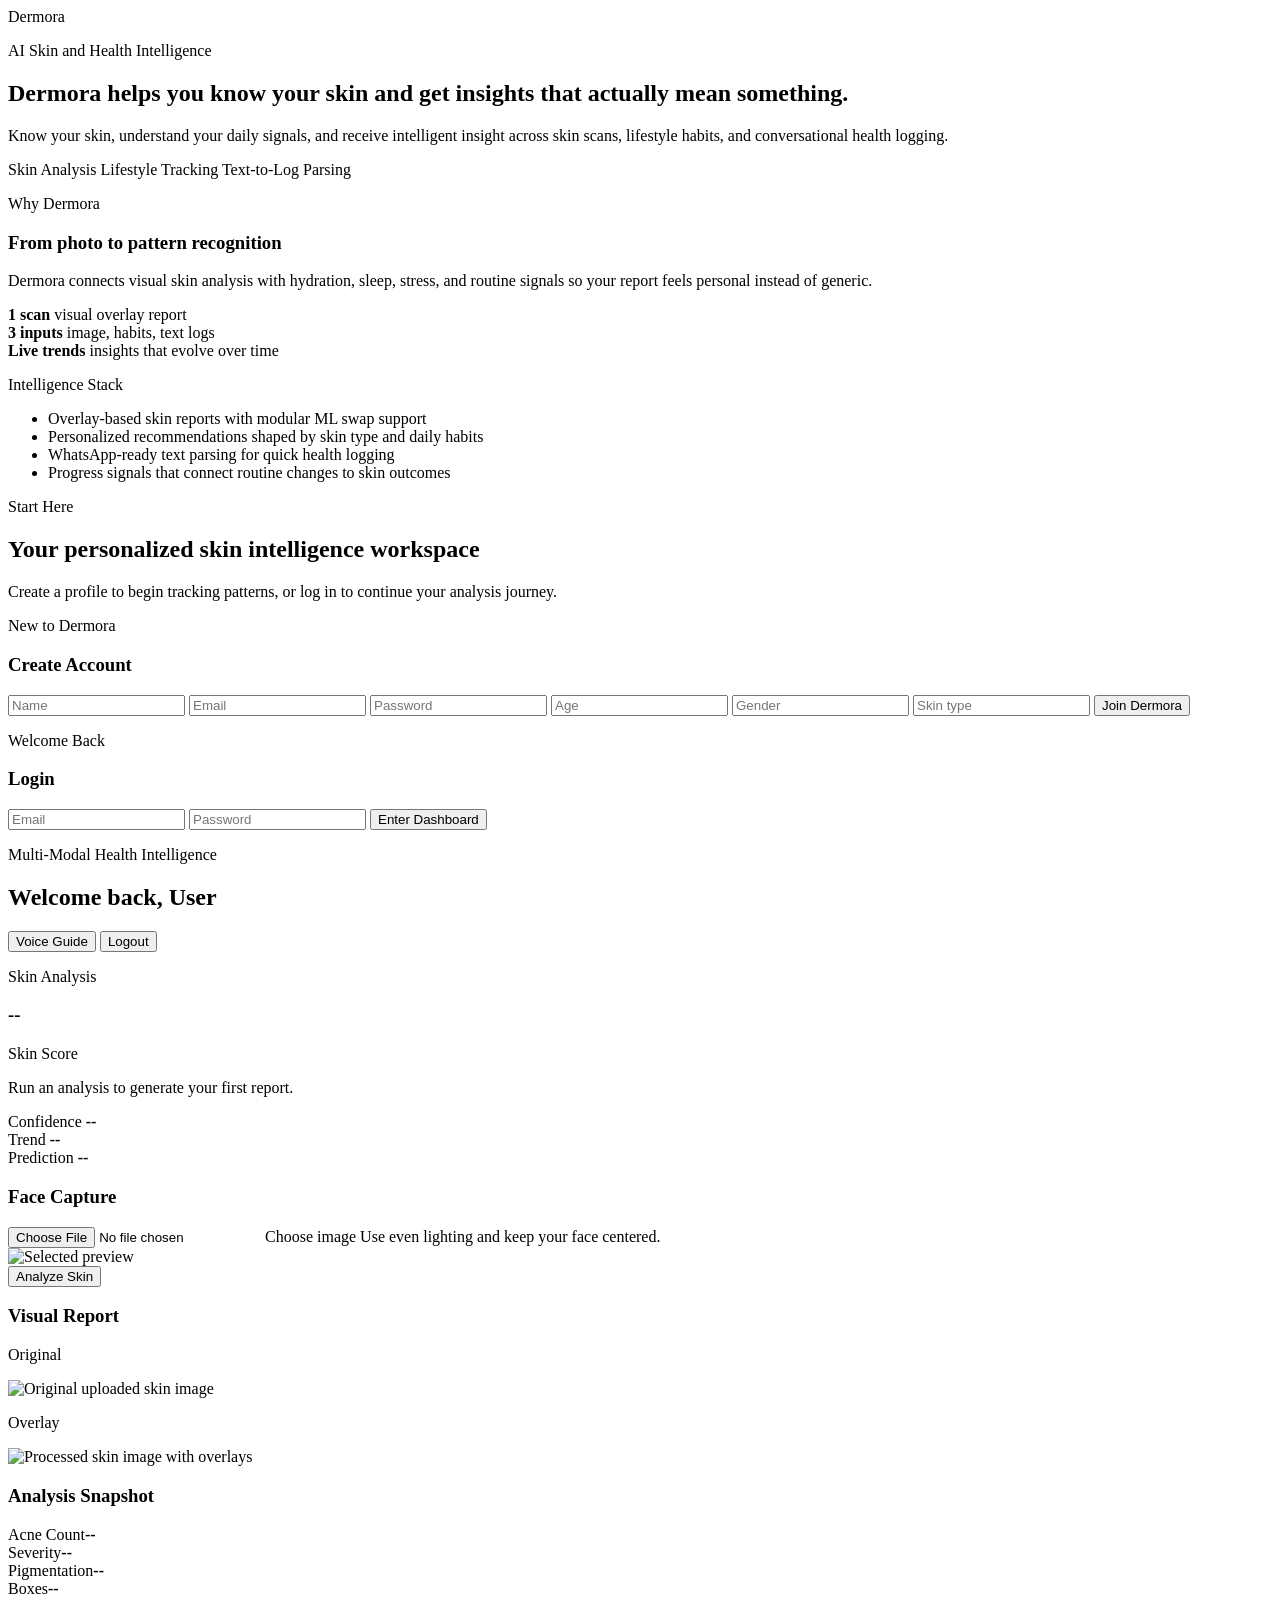
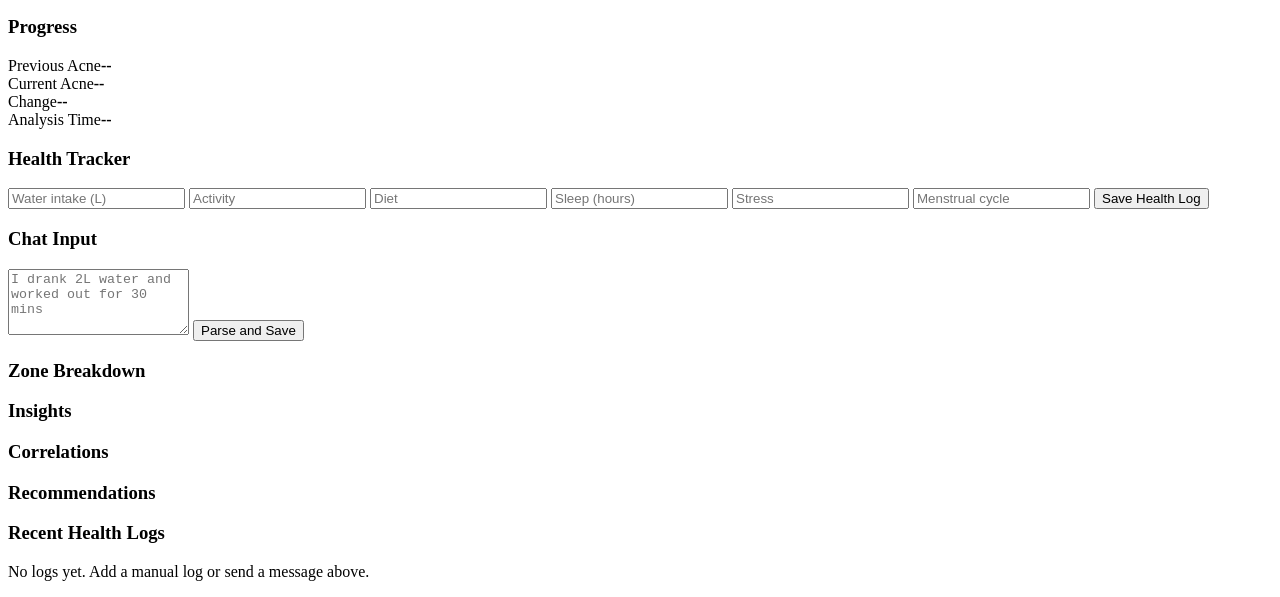
==== frontend/index.html @ c45fa4d7 "feat: add auth, MongoDB, lifestyle tracking, NLP logging, and intelligent insights pipeline  - JWT a" ====
﻿<!DOCTYPE html>
<html lang="en">
  <head>
    <meta charset="UTF-8" />
    <meta name="viewport" content="width=device-width, initial-scale=1.0" />
    <title>Dermora Health Intelligence</title>
    <link rel="stylesheet" href="/assets/styles.css" />
  </head>
  <body>
    <main class="app-shell">
      <section id="auth-screen" class="screen auth-screen">
        <div class="auth-orb auth-orb-one"></div>
        <div class="auth-orb auth-orb-two"></div>
        <div class="auth-orb auth-orb-three"></div>

        <div class="hero-card landing-shell">
          <div class="landing-story">
            <div class="brand-ribbon">Dermora</div>
            <p class="eyebrow">AI Skin and Health Intelligence</p>
            <h1>
              <span class="brand-mark">Dermora</span>
              helps you know your skin and get insights that actually mean something.
            </h1>
            <p class="subcopy slogan-copy">
              Know your skin, understand your daily signals, and receive intelligent
              insight across skin scans, lifestyle habits, and conversational health logging.
            </p>

            <div class="hero-chip-row">
              <span class="hero-chip">Skin Analysis</span>
              <span class="hero-chip">Lifestyle Tracking</span>
              <span class="hero-chip">Text-to-Log Parsing</span>
            </div>

            <div class="intro-grid">
              <article class="intro-panel spotlight-panel">
                <p class="panel-label">Why Dermora</p>
                <h3>From photo to pattern recognition</h3>
                <p>
                  Dermora connects visual skin analysis with hydration, sleep, stress,
                  and routine signals so your report feels personal instead of generic.
                </p>
                <div class="pulse-line"></div>
                <div class="story-stats">
                  <div class="story-stat">
                    <strong>1 scan</strong>
                    <span>visual overlay report</span>
                  </div>
                  <div class="story-stat">
                    <strong>3 inputs</strong>
                    <span>image, habits, text logs</span>
                  </div>
                  <div class="story-stat">
                    <strong>Live trends</strong>
                    <span>insights that evolve over time</span>
                  </div>
                </div>
              </article>

              <article class="intro-panel floating-panel delayed-float">
                <p class="panel-label">Intelligence Stack</p>
                <ul class="feature-list">
                  <li>Overlay-based skin reports with modular ML swap support</li>
                  <li>Personalized recommendations shaped by skin type and daily habits</li>
                  <li>WhatsApp-ready text parsing for quick health logging</li>
                  <li>Progress signals that connect routine changes to skin outcomes</li>
                </ul>
              </article>
            </div>
          </div>

          <div class="auth-experience">
            <div class="auth-intro-card floating-panel">
              <p class="panel-label">Start Here</p>
              <h2>Your personalized skin intelligence workspace</h2>
              <p class="compact-copy">
                Create a profile to begin tracking patterns, or log in to continue your analysis journey.
              </p>
            </div>

            <div class="auth-grid">
              <article class="panel auth-panel register-panel">
                <div class="auth-card-header">
                  <p class="panel-label">New to Dermora</p>
                  <h3>Create Account</h3>
                </div>
                <form id="register-form" class="form-grid">
                  <input id="register-name" type="text" placeholder="Name" required />
                  <input id="register-email" type="email" placeholder="Email" required />
                  <input id="register-password" type="password" placeholder="Password" required />
                  <input id="register-age" type="number" placeholder="Age" min="1" />
                  <input id="register-gender" type="text" placeholder="Gender" />
                  <input id="register-skin-type" type="text" placeholder="Skin type" />
                  <button type="submit">Join Dermora</button>
                  <p id="register-status" class="form-status"></p>
                </form>
              </article>

              <article class="panel auth-panel login-panel">
                <div class="auth-card-header">
                  <p class="panel-label">Welcome Back</p>
                  <h3>Login</h3>
                </div>
                <form id="login-form" class="form-grid">
                  <input id="login-email" type="email" placeholder="Email" required />
                  <input id="login-password" type="password" placeholder="Password" required />
                  <button type="submit">Enter Dashboard</button>
                  <p id="login-status" class="form-status"></p>
                </form>
              </article>
            </div>
          </div>
        </div>
      </section>

      <section id="dashboard-screen" class="screen hidden">
        <div class="dashboard-header">
          <div>
            <p class="eyebrow">Multi-Modal Health Intelligence</p>
            <h2>Welcome back, <span id="user-name">User</span></h2>
            <p id="user-meta" class="subcopy compact-copy"></p>
          </div>
          <div class="header-actions">
            <button id="voice-guide-button" class="secondary-button" type="button">Voice Guide</button>
            <button id="logout-button" class="secondary-button" type="button">Logout</button>
          </div>
        </div>

        <div class="result-grid">
          <article class="panel hero-metric-panel">
            <div class="hero-metric-copy">
              <p class="eyebrow">Skin Analysis</p>
              <h3 id="score-value">--</h3>
              <p class="metric-caption">Skin Score</p>
              <p id="summary-value" class="summary-copy">Run an analysis to generate your first report.</p>
            </div>
            <div class="hero-metric-stack">
              <div class="mini-stat">
                <span>Confidence</span>
                <strong id="confidence-value">--</strong>
              </div>
              <div class="mini-stat">
                <span>Trend</span>
                <strong id="trend-status-value">--</strong>
              </div>
              <div class="mini-stat">
                <span>Prediction</span>
                <strong id="prediction-value">--</strong>
              </div>
            </div>
          </article>

          <article class="panel">
            <h3>Face Capture</h3>
            <form id="analyze-form" class="form-grid">
              <label class="upload-dropzone" for="image-input">
                <input id="image-input" name="file" type="file" accept="image/*" required />
                <span class="upload-title">Choose image</span>
                <span class="upload-caption">Use even lighting and keep your face centered.</span>
              </label>
              <div id="preview-wrapper" class="preview-wrapper hidden">
                <img id="preview-image" alt="Selected preview" />
              </div>
              <button id="analyze-button" type="submit">Analyze Skin</button>
              <p id="analyze-status" class="form-status"></p>
            </form>
          </article>

          <article class="panel image-comparison-panel">
            <h3>Visual Report</h3>
            <div class="image-compare-grid">
              <div>
                <p class="panel-label">Original</p>
                <div class="image-frame"><img id="result-image" alt="Original uploaded skin image" /></div>
              </div>
              <div>
                <p class="panel-label">Overlay</p>
                <div class="image-frame"><img id="processed-image" alt="Processed skin image with overlays" /></div>
              </div>
            </div>
          </article>

          <article class="panel">
            <h3>Analysis Snapshot</h3>
            <div class="summary-stats">
              <div class="stat-card stat-card-highlight"><span>Acne Count</span><strong id="acne-count-value">--</strong></div>
              <div class="stat-card"><span>Severity</span><strong id="severity-value">--</strong></div>
              <div class="stat-card"><span>Pigmentation</span><strong id="pigmentation-coverage-value">--</strong></div>
              <div class="stat-card"><span>Boxes</span><strong id="boxes-count-value">--</strong></div>
            </div>
          </article>

          <article class="panel">
            <h3>Progress</h3>
            <div class="progress-grid">
              <div class="stat-card"><span>Previous Acne</span><strong id="previous-acne-count-value">--</strong></div>
              <div class="stat-card"><span>Current Acne</span><strong id="current-acne-count-value">--</strong></div>
              <div class="stat-card"><span>Change</span><strong id="trend-change-value">--</strong></div>
              <div class="stat-card"><span>Analysis Time</span><strong id="analysis-date-value">--</strong></div>
            </div>
          </article>

          <article class="panel">
            <h3>Health Tracker</h3>
            <form id="health-log-form" class="form-grid two-column-grid">
              <input id="water-input" type="number" step="0.1" placeholder="Water intake (L)" />
              <input id="activity-input" type="text" placeholder="Activity" />
              <input id="diet-input" type="text" placeholder="Diet" />
              <input id="sleep-input" type="number" step="0.1" placeholder="Sleep (hours)" />
              <input id="stress-input" type="text" placeholder="Stress" />
              <input id="menstrual-input" type="text" placeholder="Menstrual cycle" />
              <button type="submit">Save Health Log</button>
              <p id="health-status" class="form-status"></p>
            </form>
          </article>

          <article class="panel">
            <h3>Chat Input</h3>
            <form id="text-log-form" class="form-grid">
              <textarea id="text-log-input" rows="4" placeholder="I drank 2L water and worked out for 30 mins"></textarea>
              <button type="submit">Parse and Save</button>
              <p id="text-log-status" class="form-status"></p>
            </form>
          </article>

          <article class="panel">
            <h3>Zone Breakdown</h3>
            <div id="zones-list" class="zone-list"></div>
          </article>

          <article class="panel">
            <h3>Insights</h3>
            <ul id="insights-list" class="pill-list"></ul>
          </article>

          <article class="panel">
            <h3>Correlations</h3>
            <ul id="correlations-list" class="pill-list"></ul>
          </article>

          <article class="panel">
            <h3>Recommendations</h3>
            <ul id="recommendations-list" class="pill-list"></ul>
          </article>

          <article class="panel recent-logs-panel">
            <h3>Recent Health Logs</h3>
            <div id="recent-logs" class="pill-list empty-state-list">
              <p class="muted-copy">No logs yet. Add a manual log or send a message above.</p>
            </div>
          </article>
        </div>
      </section>
    </main>

    <script src="/assets/app.js"></script>
  </body>
</html>
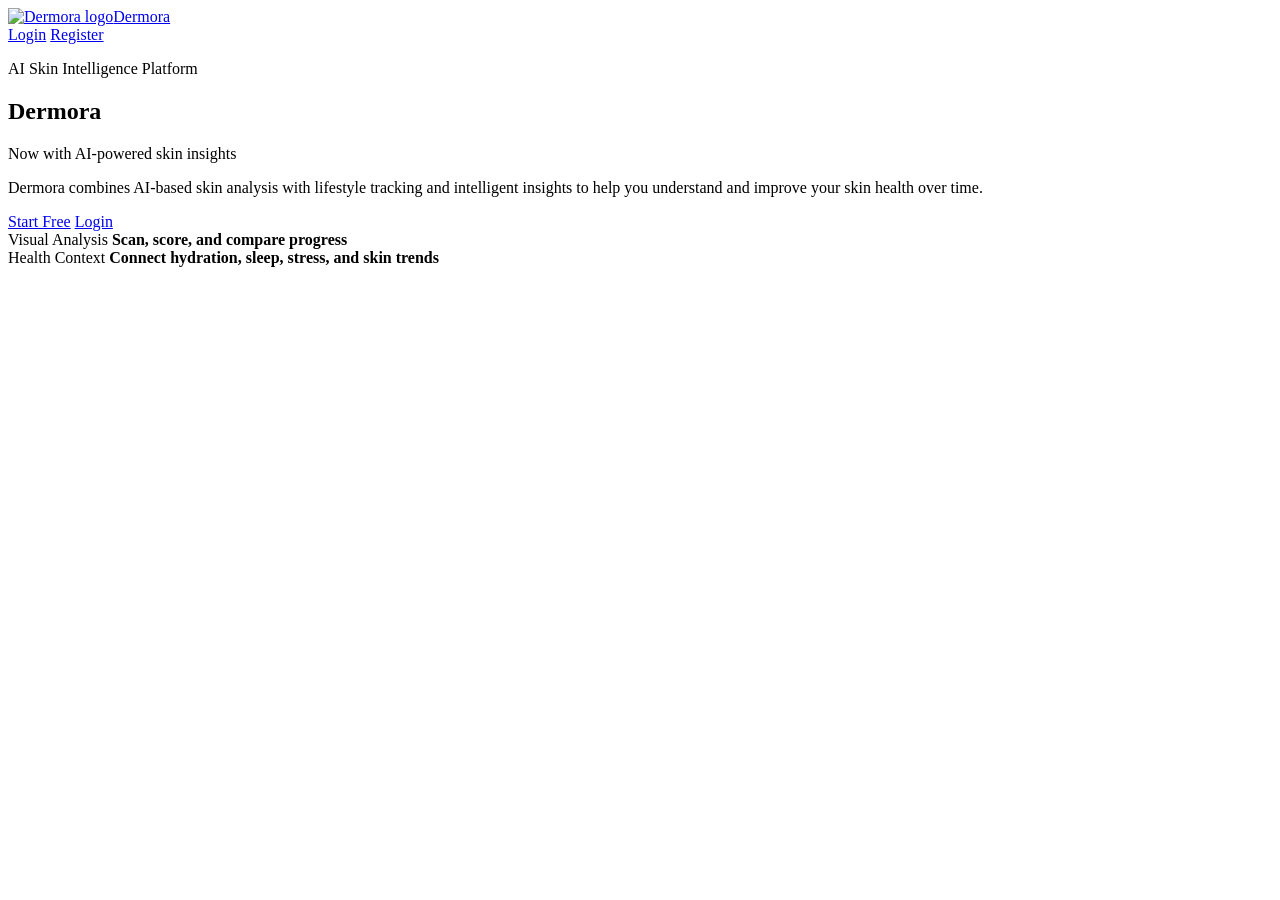
==== commit 7b7b1114: "Add OTP auth flow and richer health tracking" ====
--- a/frontend/index.html
+++ b/frontend/index.html
@@ -1,254 +1,53 @@
-﻿<!DOCTYPE html>
+<!DOCTYPE html>
 <html lang="en">
   <head>
     <meta charset="UTF-8" />
     <meta name="viewport" content="width=device-width, initial-scale=1.0" />
-    <title>Dermora Health Intelligence</title>
+    <title>Dermora | Skin Intelligence</title>
     <link rel="stylesheet" href="/assets/styles.css" />
   </head>
-  <body>
-    <main class="app-shell">
-      <section id="auth-screen" class="screen auth-screen">
-        <div class="auth-orb auth-orb-one"></div>
-        <div class="auth-orb auth-orb-two"></div>
-        <div class="auth-orb auth-orb-three"></div>
+  <body data-page="landing">
+    <header class="site-header">
+      <div class="nav-shell">
+        <a href="/" class="nav-brand"><img src="/assets/images/logo.png" alt="Dermora logo" class="nav-logo" /><span class="nav-brand-text">Dermora</span></a>
+        <nav class="nav-actions" aria-label="Primary">
+          <a class="button-ghost" href="/login">Login</a>
+          <a class="button-primary" href="/register">Register</a>
+        </nav>
+      </div>
+    </header>
 
-        <div class="hero-card landing-shell">
-          <div class="landing-story">
-            <div class="brand-ribbon">Dermora</div>
-            <p class="eyebrow">AI Skin and Health Intelligence</p>
-            <h1>
-              <span class="brand-mark">Dermora</span>
-              helps you know your skin and get insights that actually mean something.
-            </h1>
-            <p class="subcopy slogan-copy">
-              Know your skin, understand your daily signals, and receive intelligent
-              insight across skin scans, lifestyle habits, and conversational health logging.
-            </p>
+    <main class="page-shell landing-main">
+      <section class="hero-layout hero-layout-centered">
+        <div class="hero-copy-column hero-copy-column-centered">
+          <p class="eyebrow">AI Skin Intelligence Platform</p>
+          <h1 class="hero-brand">Dermora</h1>
 
-            <div class="hero-chip-row">
-              <span class="hero-chip">Skin Analysis</span>
-              <span class="hero-chip">Lifestyle Tracking</span>
-              <span class="hero-chip">Text-to-Log Parsing</span>
+          <div class="rotating-tagline" aria-live="polite">
+            <span class="tagline-prefix">Now with</span>
+            <span id="tagline-text" class="tagline-text">AI-powered skin insights</span>
+          </div>
+
+          <p class="hero-description">
+            Dermora combines AI-based skin analysis with lifestyle tracking and intelligent
+            insights to help you understand and improve your skin health over time.
+          </p>
+
+          <div class="hero-actions">
+            <a class="button-primary hero-button" href="/register">Start Free</a>
+            <a class="button-secondary hero-button" href="/login">Login</a>
+          </div>
+
+          <div class="hero-note-row">
+            <div class="hero-note-card">
+              <span class="note-label">Visual Analysis</span>
+              <strong>Scan, score, and compare progress</strong>
             </div>
-
-            <div class="intro-grid">
-              <article class="intro-panel spotlight-panel">
-                <p class="panel-label">Why Dermora</p>
-                <h3>From photo to pattern recognition</h3>
-                <p>
-                  Dermora connects visual skin analysis with hydration, sleep, stress,
-                  and routine signals so your report feels personal instead of generic.
-                </p>
-                <div class="pulse-line"></div>
-                <div class="story-stats">
-                  <div class="story-stat">
-                    <strong>1 scan</strong>
-                    <span>visual overlay report</span>
-                  </div>
-                  <div class="story-stat">
-                    <strong>3 inputs</strong>
-                    <span>image, habits, text logs</span>
-                  </div>
-                  <div class="story-stat">
-                    <strong>Live trends</strong>
-                    <span>insights that evolve over time</span>
-                  </div>
-                </div>
-              </article>
-
-              <article class="intro-panel floating-panel delayed-float">
-                <p class="panel-label">Intelligence Stack</p>
-                <ul class="feature-list">
-                  <li>Overlay-based skin reports with modular ML swap support</li>
-                  <li>Personalized recommendations shaped by skin type and daily habits</li>
-                  <li>WhatsApp-ready text parsing for quick health logging</li>
-                  <li>Progress signals that connect routine changes to skin outcomes</li>
-                </ul>
-              </article>
+            <div class="hero-note-card">
+              <span class="note-label">Health Context</span>
+              <strong>Connect hydration, sleep, stress, and skin trends</strong>
             </div>
           </div>
-
-          <div class="auth-experience">
-            <div class="auth-intro-card floating-panel">
-              <p class="panel-label">Start Here</p>
-              <h2>Your personalized skin intelligence workspace</h2>
-              <p class="compact-copy">
-                Create a profile to begin tracking patterns, or log in to continue your analysis journey.
-              </p>
-            </div>
-
-            <div class="auth-grid">
-              <article class="panel auth-panel register-panel">
-                <div class="auth-card-header">
-                  <p class="panel-label">New to Dermora</p>
-                  <h3>Create Account</h3>
-                </div>
-                <form id="register-form" class="form-grid">
-                  <input id="register-name" type="text" placeholder="Name" required />
-                  <input id="register-email" type="email" placeholder="Email" required />
-                  <input id="register-password" type="password" placeholder="Password" required />
-                  <input id="register-age" type="number" placeholder="Age" min="1" />
-                  <input id="register-gender" type="text" placeholder="Gender" />
-                  <input id="register-skin-type" type="text" placeholder="Skin type" />
-                  <button type="submit">Join Dermora</button>
-                  <p id="register-status" class="form-status"></p>
-                </form>
-              </article>
-
-              <article class="panel auth-panel login-panel">
-                <div class="auth-card-header">
-                  <p class="panel-label">Welcome Back</p>
-                  <h3>Login</h3>
-                </div>
-                <form id="login-form" class="form-grid">
-                  <input id="login-email" type="email" placeholder="Email" required />
-                  <input id="login-password" type="password" placeholder="Password" required />
-                  <button type="submit">Enter Dashboard</button>
-                  <p id="login-status" class="form-status"></p>
-                </form>
-              </article>
-            </div>
-          </div>
-        </div>
-      </section>
-
-      <section id="dashboard-screen" class="screen hidden">
-        <div class="dashboard-header">
-          <div>
-            <p class="eyebrow">Multi-Modal Health Intelligence</p>
-            <h2>Welcome back, <span id="user-name">User</span></h2>
-            <p id="user-meta" class="subcopy compact-copy"></p>
-          </div>
-          <div class="header-actions">
-            <button id="voice-guide-button" class="secondary-button" type="button">Voice Guide</button>
-            <button id="logout-button" class="secondary-button" type="button">Logout</button>
-          </div>
-        </div>
-
-        <div class="result-grid">
-          <article class="panel hero-metric-panel">
-            <div class="hero-metric-copy">
-              <p class="eyebrow">Skin Analysis</p>
-              <h3 id="score-value">--</h3>
-              <p class="metric-caption">Skin Score</p>
-              <p id="summary-value" class="summary-copy">Run an analysis to generate your first report.</p>
-            </div>
-            <div class="hero-metric-stack">
-              <div class="mini-stat">
-                <span>Confidence</span>
-                <strong id="confidence-value">--</strong>
-              </div>
-              <div class="mini-stat">
-                <span>Trend</span>
-                <strong id="trend-status-value">--</strong>
-              </div>
-              <div class="mini-stat">
-                <span>Prediction</span>
-                <strong id="prediction-value">--</strong>
-              </div>
-            </div>
-          </article>
-
-          <article class="panel">
-            <h3>Face Capture</h3>
-            <form id="analyze-form" class="form-grid">
-              <label class="upload-dropzone" for="image-input">
-                <input id="image-input" name="file" type="file" accept="image/*" required />
-                <span class="upload-title">Choose image</span>
-                <span class="upload-caption">Use even lighting and keep your face centered.</span>
-              </label>
-              <div id="preview-wrapper" class="preview-wrapper hidden">
-                <img id="preview-image" alt="Selected preview" />
-              </div>
-              <button id="analyze-button" type="submit">Analyze Skin</button>
-              <p id="analyze-status" class="form-status"></p>
-            </form>
-          </article>
-
-          <article class="panel image-comparison-panel">
-            <h3>Visual Report</h3>
-            <div class="image-compare-grid">
-              <div>
-                <p class="panel-label">Original</p>
-                <div class="image-frame"><img id="result-image" alt="Original uploaded skin image" /></div>
-              </div>
-              <div>
-                <p class="panel-label">Overlay</p>
-                <div class="image-frame"><img id="processed-image" alt="Processed skin image with overlays" /></div>
-              </div>
-            </div>
-          </article>
-
-          <article class="panel">
-            <h3>Analysis Snapshot</h3>
-            <div class="summary-stats">
-              <div class="stat-card stat-card-highlight"><span>Acne Count</span><strong id="acne-count-value">--</strong></div>
-              <div class="stat-card"><span>Severity</span><strong id="severity-value">--</strong></div>
-              <div class="stat-card"><span>Pigmentation</span><strong id="pigmentation-coverage-value">--</strong></div>
-              <div class="stat-card"><span>Boxes</span><strong id="boxes-count-value">--</strong></div>
-            </div>
-          </article>
-
-          <article class="panel">
-            <h3>Progress</h3>
-            <div class="progress-grid">
-              <div class="stat-card"><span>Previous Acne</span><strong id="previous-acne-count-value">--</strong></div>
-              <div class="stat-card"><span>Current Acne</span><strong id="current-acne-count-value">--</strong></div>
-              <div class="stat-card"><span>Change</span><strong id="trend-change-value">--</strong></div>
-              <div class="stat-card"><span>Analysis Time</span><strong id="analysis-date-value">--</strong></div>
-            </div>
-          </article>
-
-          <article class="panel">
-            <h3>Health Tracker</h3>
-            <form id="health-log-form" class="form-grid two-column-grid">
-              <input id="water-input" type="number" step="0.1" placeholder="Water intake (L)" />
-              <input id="activity-input" type="text" placeholder="Activity" />
-              <input id="diet-input" type="text" placeholder="Diet" />
-              <input id="sleep-input" type="number" step="0.1" placeholder="Sleep (hours)" />
-              <input id="stress-input" type="text" placeholder="Stress" />
-              <input id="menstrual-input" type="text" placeholder="Menstrual cycle" />
-              <button type="submit">Save Health Log</button>
-              <p id="health-status" class="form-status"></p>
-            </form>
-          </article>
-
-          <article class="panel">
-            <h3>Chat Input</h3>
-            <form id="text-log-form" class="form-grid">
-              <textarea id="text-log-input" rows="4" placeholder="I drank 2L water and worked out for 30 mins"></textarea>
-              <button type="submit">Parse and Save</button>
-              <p id="text-log-status" class="form-status"></p>
-            </form>
-          </article>
-
-          <article class="panel">
-            <h3>Zone Breakdown</h3>
-            <div id="zones-list" class="zone-list"></div>
-          </article>
-
-          <article class="panel">
-            <h3>Insights</h3>
-            <ul id="insights-list" class="pill-list"></ul>
-          </article>
-
-          <article class="panel">
-            <h3>Correlations</h3>
-            <ul id="correlations-list" class="pill-list"></ul>
-          </article>
-
-          <article class="panel">
-            <h3>Recommendations</h3>
-            <ul id="recommendations-list" class="pill-list"></ul>
-          </article>
-
-          <article class="panel recent-logs-panel">
-            <h3>Recent Health Logs</h3>
-            <div id="recent-logs" class="pill-list empty-state-list">
-              <p class="muted-copy">No logs yet. Add a manual log or send a message above.</p>
-            </div>
-          </article>
         </div>
       </section>
     </main>
